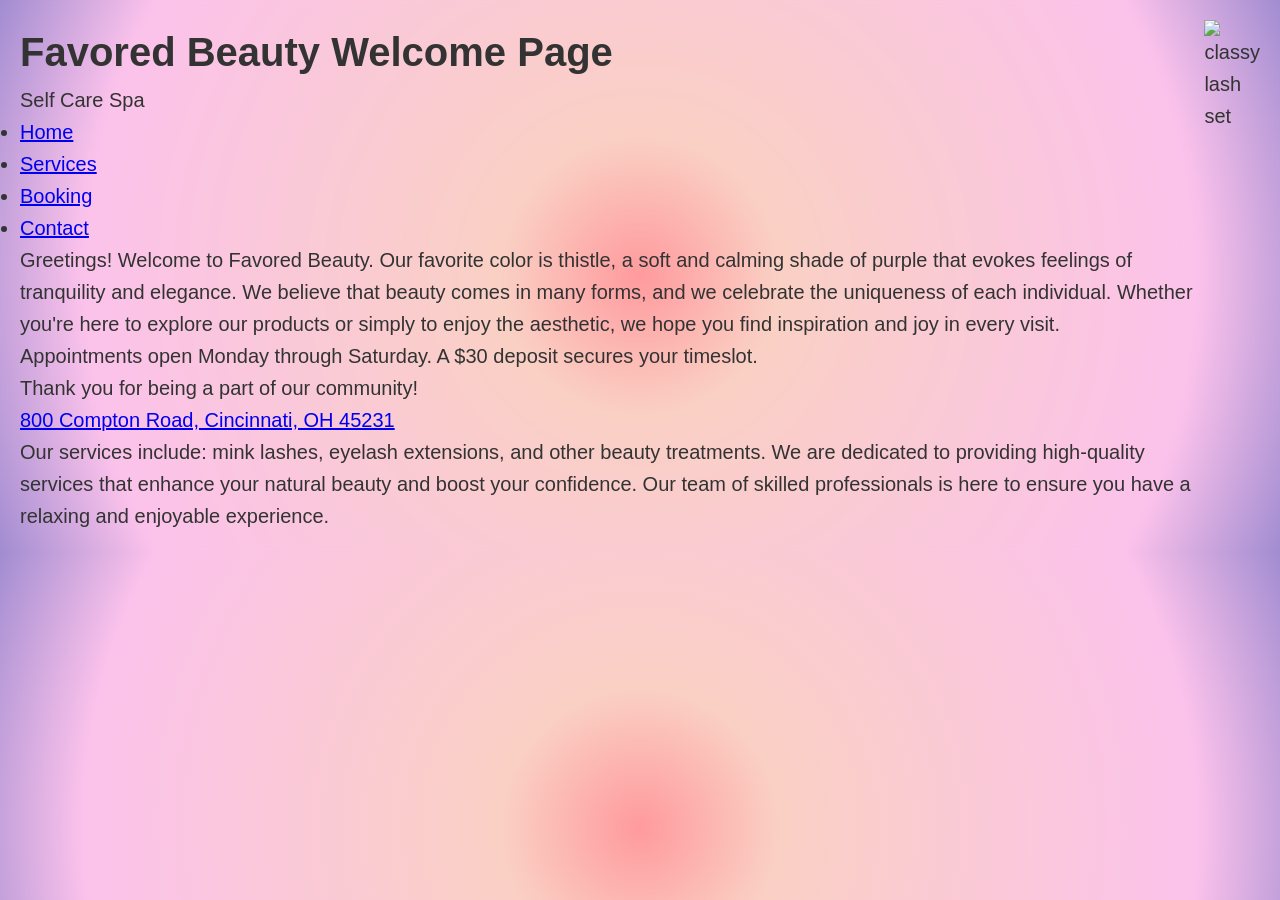
==== index.html @ 9606cc85 "ok ok" ====
<!DOCTYPE html>
<html lang="en">
<head>
    <meta charset="UTF-8">
    <meta name="viewport" content="width=device-width, initial-scale=1.0">
    <title>Favored Beauty Welcome Page</title>
    <link rel="stylesheet" href="style.css">
</head>
<body>
    <div class="wrapper">
    <header>

 <h1>Favored Beauty Welcome Page</h1>Self Care Spa</h1>  

       
       
 
                <nav>
                <ul>
                    <li><a href="index.html">Home</a></li>
                    <li><a href="services.html">Services</a></li>
                    <li><a href="booking.html">Booking</a></li>
                    <li><a href="contact.html">Contact</a></li>
                </ul>
            </nav>
      
 
        <p class="intro">Greetings! Welcome to Favored Beauty. Our favorite color is thistle, a soft and calming shade of purple that evokes feelings of tranquility and elegance. We believe that beauty comes in many forms, and we celebrate the uniqueness of each individual. Whether you're here to explore our products or simply to enjoy the aesthetic, we hope you find inspiration and joy in every visit.</p>
        <p> Appointments open Monday through Saturday. A $30 deposit secures your timeslot.</p> </p>
       <section class="community">
            <p>Thank you for being a part of our community!</p>
        </section>
 
        <p class="location">
</nav>
            
            <a href="https://www.google.com/maps/search/?api=1&query=800+Compton+Rd,+Cincinnati,+OH+45231" target="_blank" rel="noopener noreferrer">
                800 Compton Road, Cincinnati, OH 45231
            </a>
        </p>

        <p>Our services include: mink lashes, eyelash extensions, and other beauty treatments. We are dedicated to providing high-quality services that enhance your natural beauty and boost your confidence. Our team of skilled professionals is here to ensure you have a relaxing and enjoyable experience.</p>
    </div>
<img src="example.jpg" alt="classy lash set"><div>
<footer class="Favored Beauty 800 Compton Road"</footer></footer>
</body>
</html>
---- style.css ----
* {
    margin: 0;
    padding: 0;
    box-sizing: border-box;
}

body {
    font-family: Arial, sans-serif;
    font-size: 20px;
    background-color: thistle;
    color: #333;
    line-height: 1.6;
    display: flex;
    justify-content: center;
    padding: 20px;
    background: radial-gradient(circle, #ff9a9e, #fad0c4 20%, #fbc2eb 80%, #a18cd1 100%);
    background-size: cover;
    backdrop-filter: blur(3px);
}

.grid {
    display: grid;
    grid-template-columns: 1fr 1fr 1fr;
    gap: 20px;
    width: 75%;
    border: 2px solid rgba(216, 191, 216, 0.7);
    max-width: 1200px;
}

.appointment-form {
    display: inline-block; 
    background-color: darkorchid;
    padding: 20px;
    border-radius: 10px;
    grid-template-columns: 3fr 1fr;
    gap: 20px;
    width: 100%;
    max-width: 1200px;
}

.service-card:hover {
    transform: none;
    border-radius: 2rem;
    border: 12px solid black);
    padding: 1.8rem;
}

.booking-form {
    width: 100%;
    padding: 1.5rem;
    margin-bottom: 1rem;
    border-radius: 5px;
    border: 7px solid #000;
    display: block;
    box-shadow: 4px;    
    border-style: groove;
}

.footer {
    padding: 1.2em;
    background-color: darkorchid;
    display: flex;
    justify-content: space-between;
    text-align: center;
    margin-top: 20px;
    color: #fff;
}
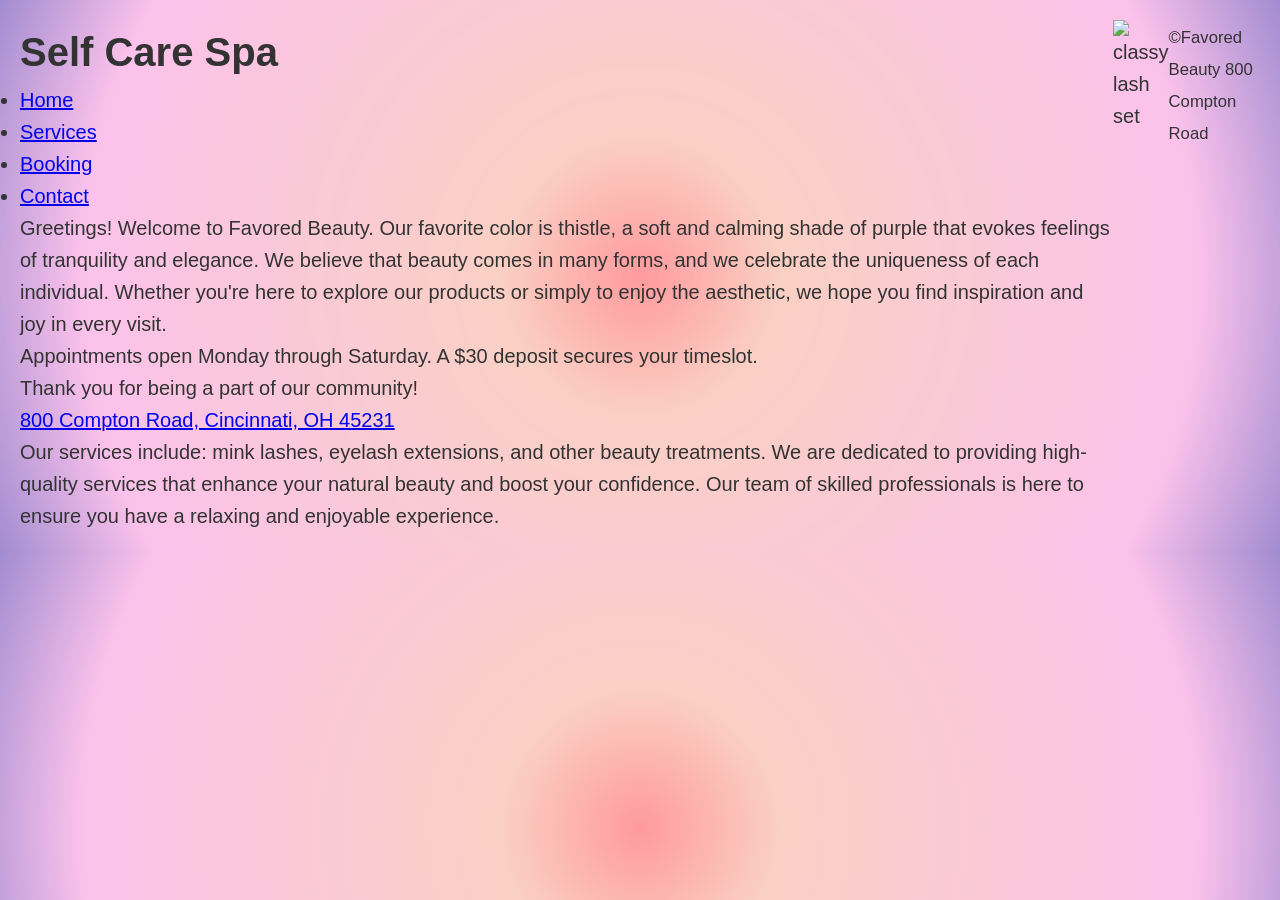
==== commit 2ff78d4e: "ok" ====
--- a/index.html
+++ b/index.html
@@ -6,23 +6,27 @@
     <title>Favored Beauty Welcome Page</title>
     <link rel="stylesheet" href="style.css">
 </head>
+
 <body>
     <div class="wrapper">
+
     <header>
+        <h1>Self Care Spa</h1> 
+    </header>
 
- <h1>Favored Beauty Welcome Page</h1>Self Care Spa</h1>  
+ 
 
        
        
  
-                <nav>
-                <ul>
-                    <li><a href="index.html">Home</a></li>
-                    <li><a href="services.html">Services</a></li>
-                    <li><a href="booking.html">Booking</a></li>
-                    <li><a href="contact.html">Contact</a></li>
-                </ul>
-            </nav>
+    <nav>
+        <ul>
+     <li><a href="index.html">Home</a></li>
+    <li><a href="services.html">Services</a></li>
+    <li><a href="booking.html">Booking</a></li>
+    <li><a href="about.html">Contact</a></li>
+ </ul>
+ </nav>
       
  
         <p class="intro">Greetings! Welcome to Favored Beauty. Our favorite color is thistle, a soft and calming shade of purple that evokes feelings of tranquility and elegance. We believe that beauty comes in many forms, and we celebrate the uniqueness of each individual. Whether you're here to explore our products or simply to enjoy the aesthetic, we hope you find inspiration and joy in every visit.</p>
@@ -41,7 +45,26 @@
 
         <p>Our services include: mink lashes, eyelash extensions, and other beauty treatments. We are dedicated to providing high-quality services that enhance your natural beauty and boost your confidence. Our team of skilled professionals is here to ensure you have a relaxing and enjoyable experience.</p>
     </div>
-<img src="example.jpg" alt="classy lash set"><div>
-<footer class="Favored Beauty 800 Compton Road"</footer></footer>
+<img src="example.jpg" alt="classy lash set">
+
+
+
+
+
+
+
+
+
+
+
+<footer>
+    <small>&copy;Favored Beauty 800 Compton Road</small>
+ </footer>
+
+
+
+
+ 
+</div>
 </body>
 </html>
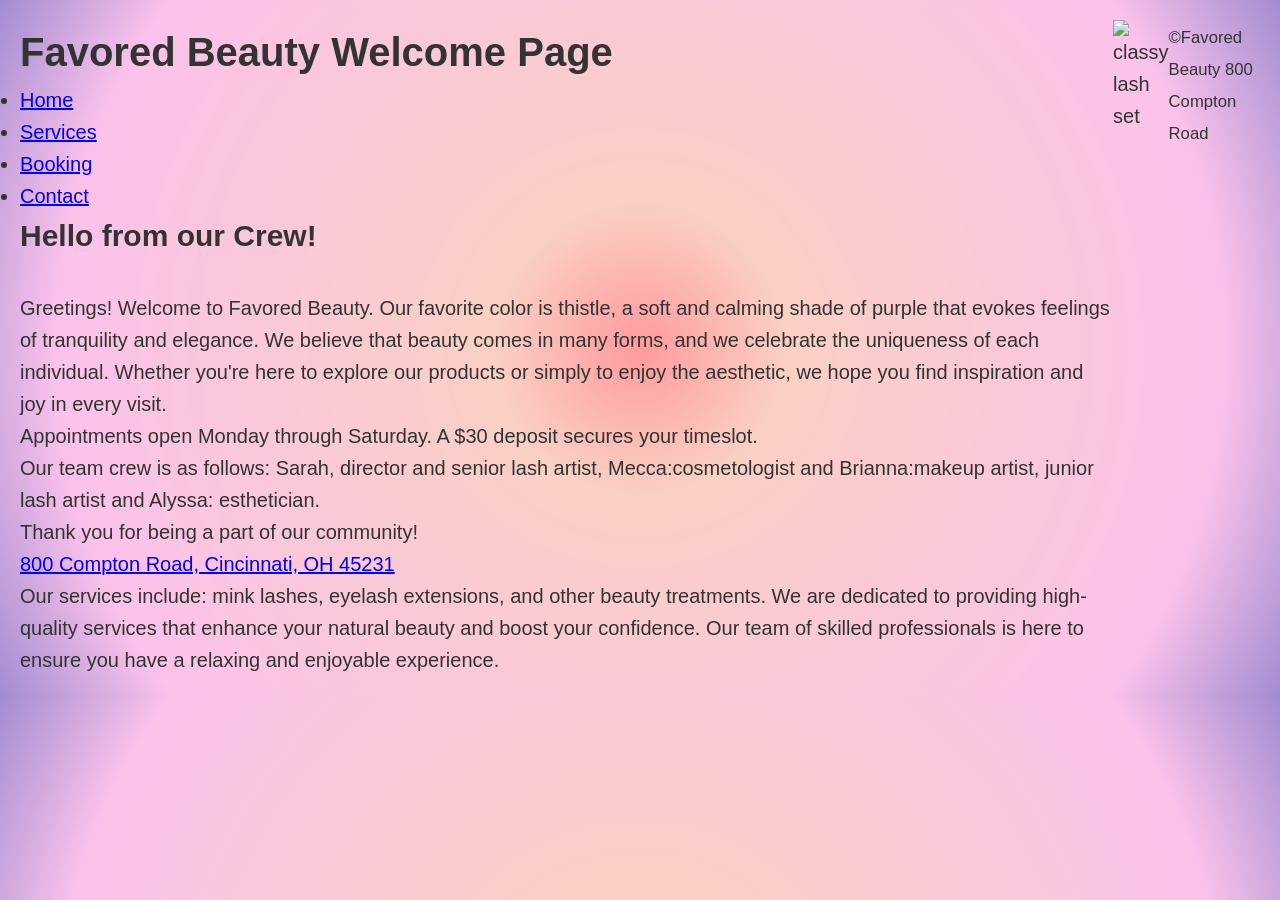
==== commit b4254984: "40" ====
--- a/index.html
+++ b/index.html
@@ -3,7 +3,7 @@
 <head>
     <meta charset="UTF-8">
     <meta name="viewport" content="width=device-width, initial-scale=1.0">
-    <title>Favored Beauty Welcome Page</title>
+    <title>Self Care Spa</title>
     <link rel="stylesheet" href="style.css">
 </head>
 
@@ -11,7 +11,7 @@
     <div class="wrapper">
 
     <header>
-        <h1>Self Care Spa</h1> 
+        <h1>Favored Beauty Welcome Page</h1> 
     </header>
 
  
@@ -27,12 +27,16 @@
     <li><a href="about.html">Contact</a></li>
  </ul>
  </nav>
-      
- 
+
+
+ <main>
+      <section class="left-column">
+ <h2>Hello from our Crew!</h2>
+ <img src="" alt="" class="">
         <p class="intro">Greetings! Welcome to Favored Beauty. Our favorite color is thistle, a soft and calming shade of purple that evokes feelings of tranquility and elegance. We believe that beauty comes in many forms, and we celebrate the uniqueness of each individual. Whether you're here to explore our products or simply to enjoy the aesthetic, we hope you find inspiration and joy in every visit.</p>
-        <p> Appointments open Monday through Saturday. A $30 deposit secures your timeslot.</p> </p>
-       <section class="community">
-            <p>Thank you for being a part of our community!</p>
+        <p> Appointments open Monday through Saturday. A $30 deposit secures your timeslot.</p> 
+        <p> Our team crew is as follows: Sarah, director and senior lash artist, Mecca:cosmetologist and Brianna:makeup artist, junior lash artist and Alyssa: esthetician.</p>
+        <p>Thank you for being a part of our community!</p>
         </section>
  
         <p class="location">
@@ -56,7 +60,7 @@
 
 
 
-
+</main>
 <footer>
     <small>&copy;Favored Beauty 800 Compton Road</small>
  </footer>
@@ -64,7 +68,7 @@
 
 
 
- 
+
 </div>
 </body>
 </html>
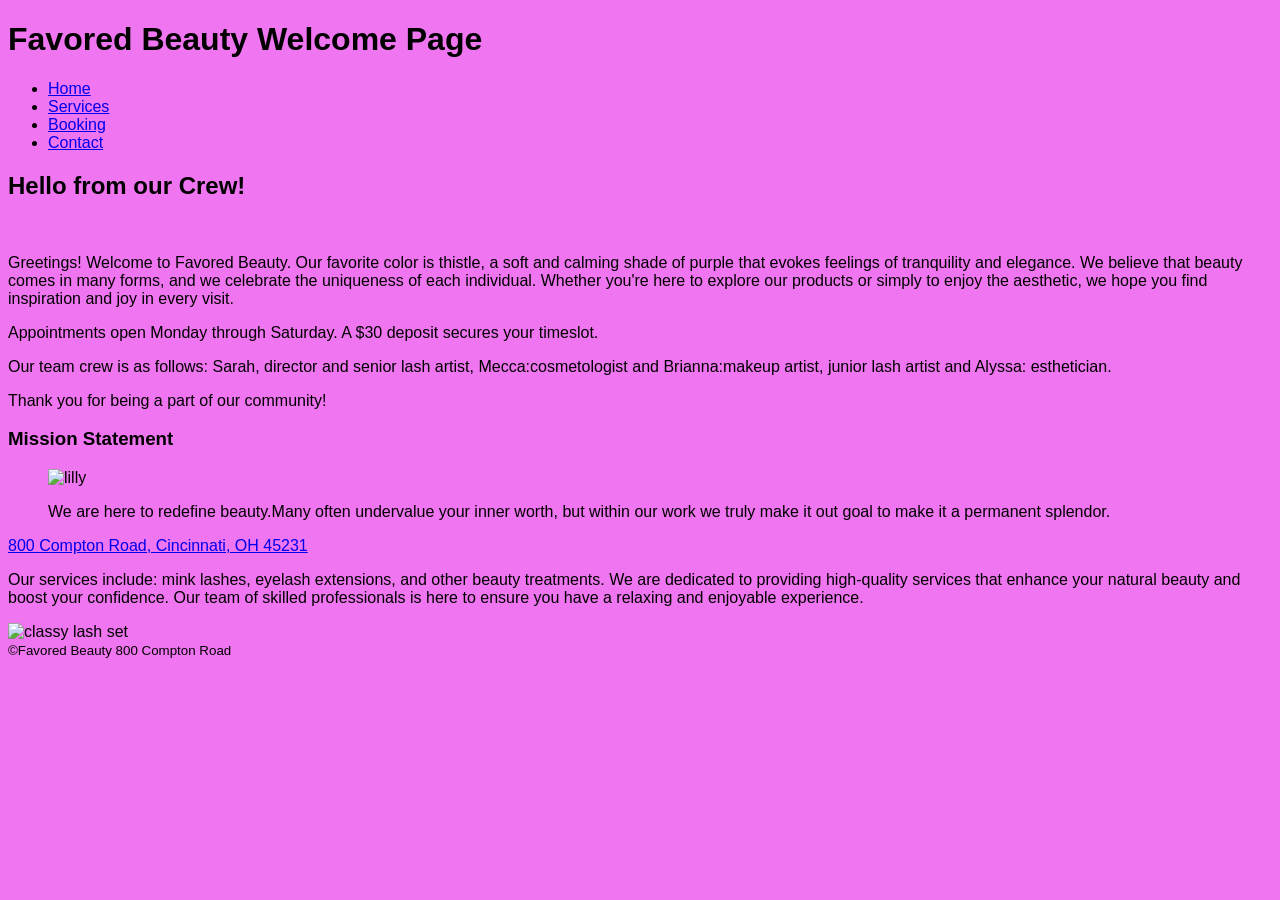
==== commit afa95a6f: "her" ====
--- a/index.html
+++ b/index.html
@@ -4,7 +4,8 @@
     <meta charset="UTF-8">
     <meta name="viewport" content="width=device-width, initial-scale=1.0">
     <title>Self Care Spa</title>
-    <link rel="stylesheet" href="style.css">
+    <link rel="stylesheet" href="reset.css">
+    <link rel="stylesheet" href="main.css">
 </head>
 
 <body>
@@ -38,6 +39,16 @@
         <p> Our team crew is as follows: Sarah, director and senior lash artist, Mecca:cosmetologist and Brianna:makeup artist, junior lash artist and Alyssa: esthetician.</p>
         <p>Thank you for being a part of our community!</p>
         </section>
+
+
+<section class="right-column">
+
+<h3>Mission Statement</h3>   
+
+<figure>
+<img src="images/lilly_sm.jpg" alt="lilly">
+<p>We are here to redefine beauty.Many often undervalue your inner worth, but within our work we truly make it out goal to make it a permanent splendor.</p>
+ </figure>
  
         <p class="location">
 </nav>
@@ -46,9 +57,13 @@
                 800 Compton Road, Cincinnati, OH 45231
             </a>
         </p>
+<section>
+        <p>Our services include: mink lashes, eyelash extensions, and other beauty treatments. We are dedicated to providing high-quality services that enhance your natural beauty and boost your confidence. Our team of skilled professionals is here to ensure you have a relaxing and enjoyable experience.</p>
+</section>
+    </div>
 
-        <p>Our services include: mink lashes, eyelash extensions, and other beauty treatments. We are dedicated to providing high-quality services that enhance your natural beauty and boost your confidence. Our team of skilled professionals is here to ensure you have a relaxing and enjoyable experience.</p>
-    </div>
+
+    
 <img src="example.jpg" alt="classy lash set">
 
 
--- a/main.css
+++ b/main.css
@@ -0,0 +1,12 @@
+
+body{
+    font-family: 'Lucida Sans', 'Lucida Sans Regular', 'Lucida Grande', 'Lucida Sans Unicode', Geneva, Verdana, sans-serif;
+background-color: rgb(240, 117, 240);
+background-image:url()
+}
+
+.wrapper{
+    background-color:rgb(231, 231, 85)
+    max-width: 960px;
+    margin 0 auto;
+}
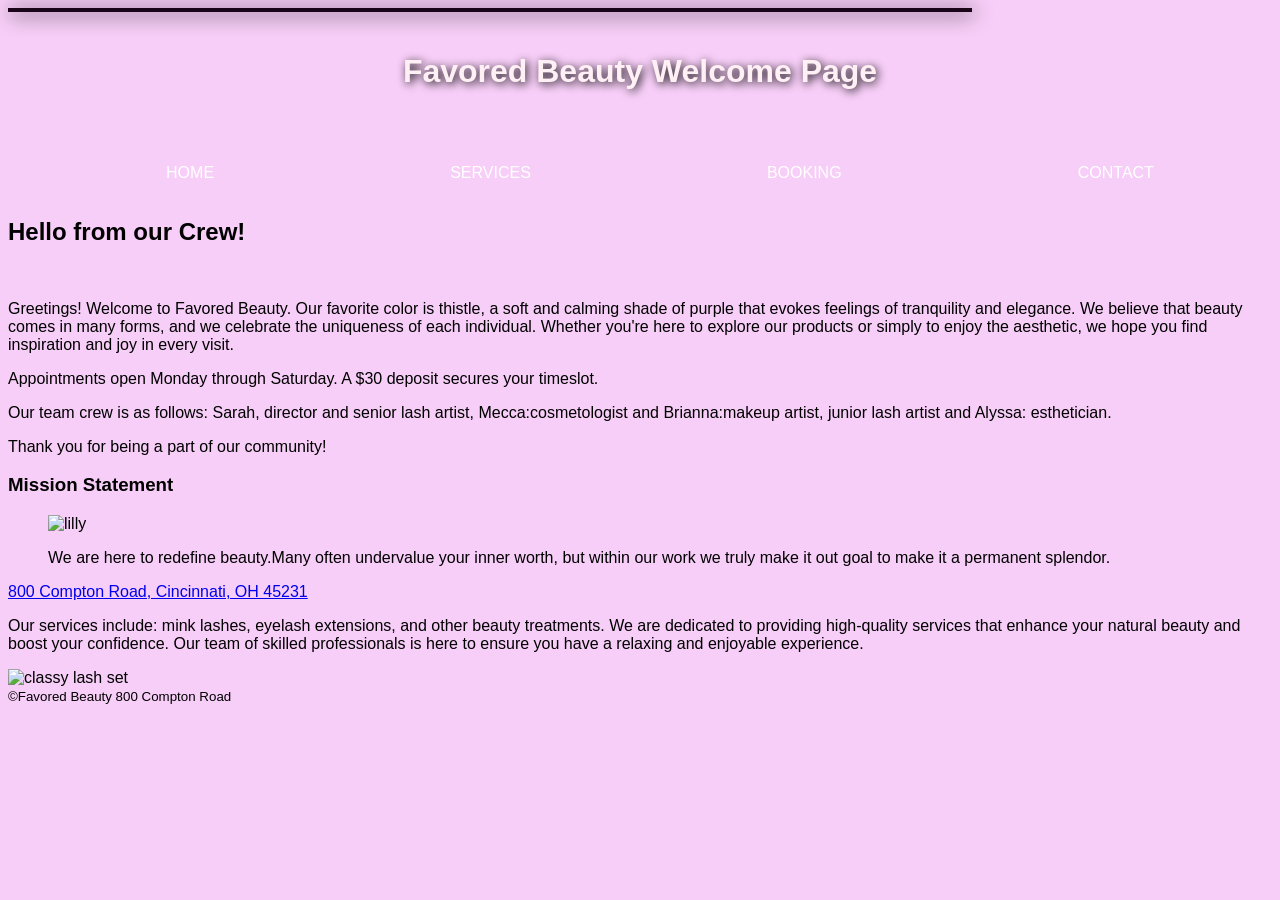
==== commit fcea18ca: "uhmmm" ====
--- a/index.html
+++ b/index.html
@@ -9,7 +9,7 @@
 </head>
 
 <body>
-    <div class="wrapper">
+    <div class="wrapper"></div>
 
     <header>
         <h1>Favored Beauty Welcome Page</h1> 
--- a/main.css
+++ b/main.css
@@ -1,12 +1,57 @@
 
 body{
     font-family: 'Lucida Sans', 'Lucida Sans Regular', 'Lucida Grande', 'Lucida Sans Unicode', Geneva, Verdana, sans-serif;
-background-color: rgb(240, 117, 240);
-background-image:url()
+    background-color: rgb(247, 206, 247);
+    background-image:url()
 }
 
 .wrapper{
-    background-color:rgb(231, 231, 85)
+    background-color:radial-gradient(circle, #ff9a9e, #fad0c4 20%, #fbc2eb 80%, #a18cd1 100%);
+    background-size: cover;
     max-width: 960px;
     margin 0 auto;
-}+    border: 2px solid rgb(26, 4, 26);
+    box-shadow: 2px 2px 20px black;
+}
+
+ header {
+    background-image:url(images/bkg_header.jpg);
+    padding: 20px;
+    text-align:center;
+ }   
+
+
+ header h1 {
+    font-size: 200%;
+    color:lavenderblush;
+    text-shadow: 2px 2px 10px black;    
+ }
+
+ nav{
+    background-color: radial-gradient(circle,rgb(70, 37, 37) 100%);
+    background-size: cover;
+    text-transform: uppercase;
+ }
+
+ nav ul{
+        display: flex;
+        justify-content: space-around;
+        flex-wrap: wrap;
+ }
+nav li {
+    list-style-type: none;
+    padding: 1rem;  
+}
+
+nav a {
+    color:white;
+    text-decoration: none;
+    padding: 1rem 2rem;
+}
+    
+ nav a:hover { 
+    background-color: black;
+    border-radius: 2rem;
+    
+
+ }
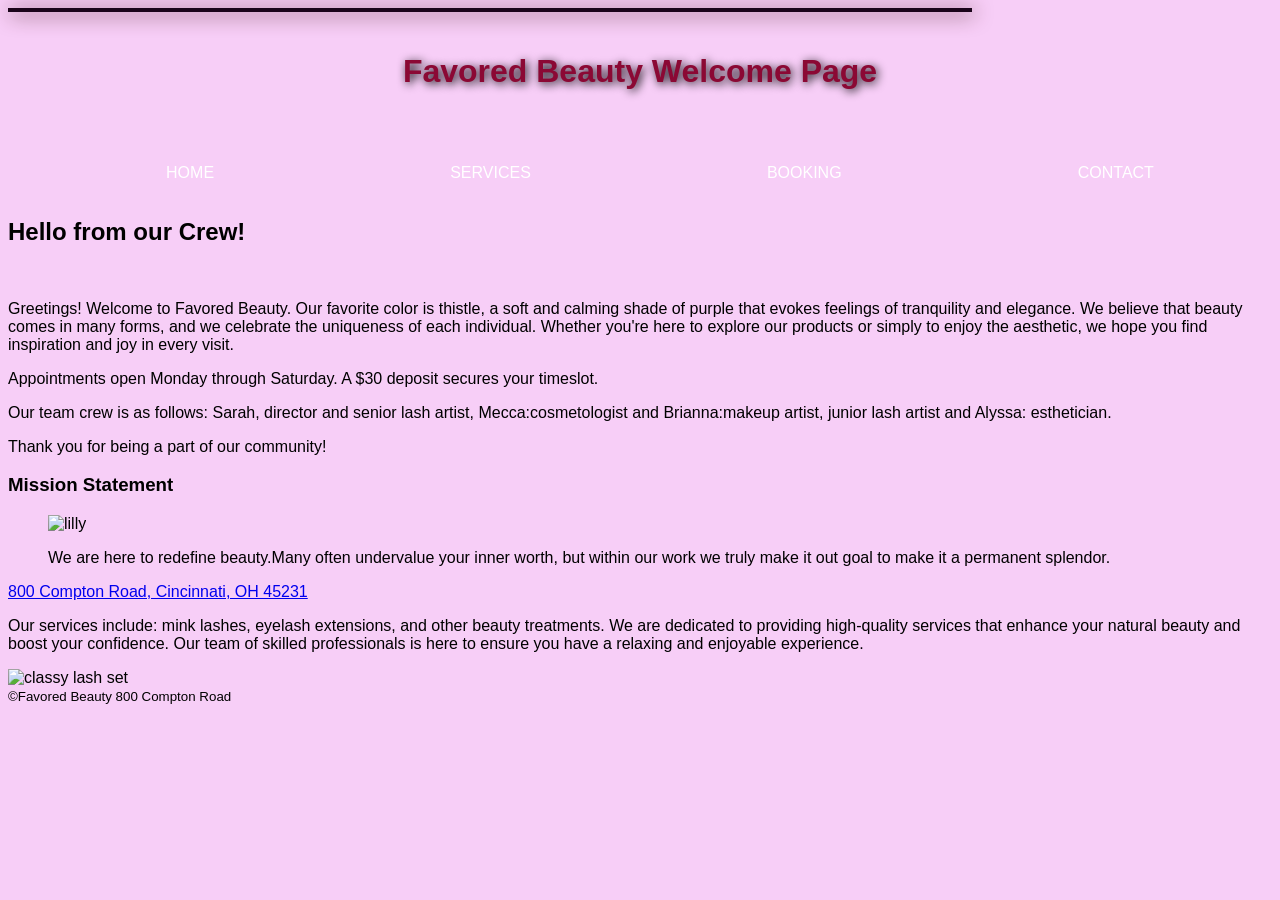
==== commit 92372caf: "ok" ====
--- a/index.html
+++ b/index.html
@@ -60,7 +60,7 @@
 <section>
         <p>Our services include: mink lashes, eyelash extensions, and other beauty treatments. We are dedicated to providing high-quality services that enhance your natural beauty and boost your confidence. Our team of skilled professionals is here to ensure you have a relaxing and enjoyable experience.</p>
 </section>
-    </div>
+    
 
 
     
--- a/main.css
+++ b/main.css
@@ -6,12 +6,12 @@
 }
 
 .wrapper{
-    background-color:radial-gradient(circle, #ff9a9e, #fad0c4 20%, #fbc2eb 80%, #a18cd1 100%);
+    background-color:radial-gradient(circle, #deec15);
     background-size: cover;
     max-width: 960px;
     margin 0 auto;
     border: 2px solid rgb(26, 4, 26);
-    box-shadow: 2px 2px 20px black;
+    box-shadow: 2px 2px 20px rgb(65, 19, 19);
 }
 
  header {
@@ -23,12 +23,12 @@
 
  header h1 {
     font-size: 200%;
-    color:lavenderblush;
+    color:rgb(139, 8, 52);
     text-shadow: 2px 2px 10px black;    
  }
 
  nav{
-    background-color: radial-gradient(circle,rgb(70, 37, 37) 100%);
+    background-color: radial-gradient(#522911);
     background-size: cover;
     text-transform: uppercase;
  }
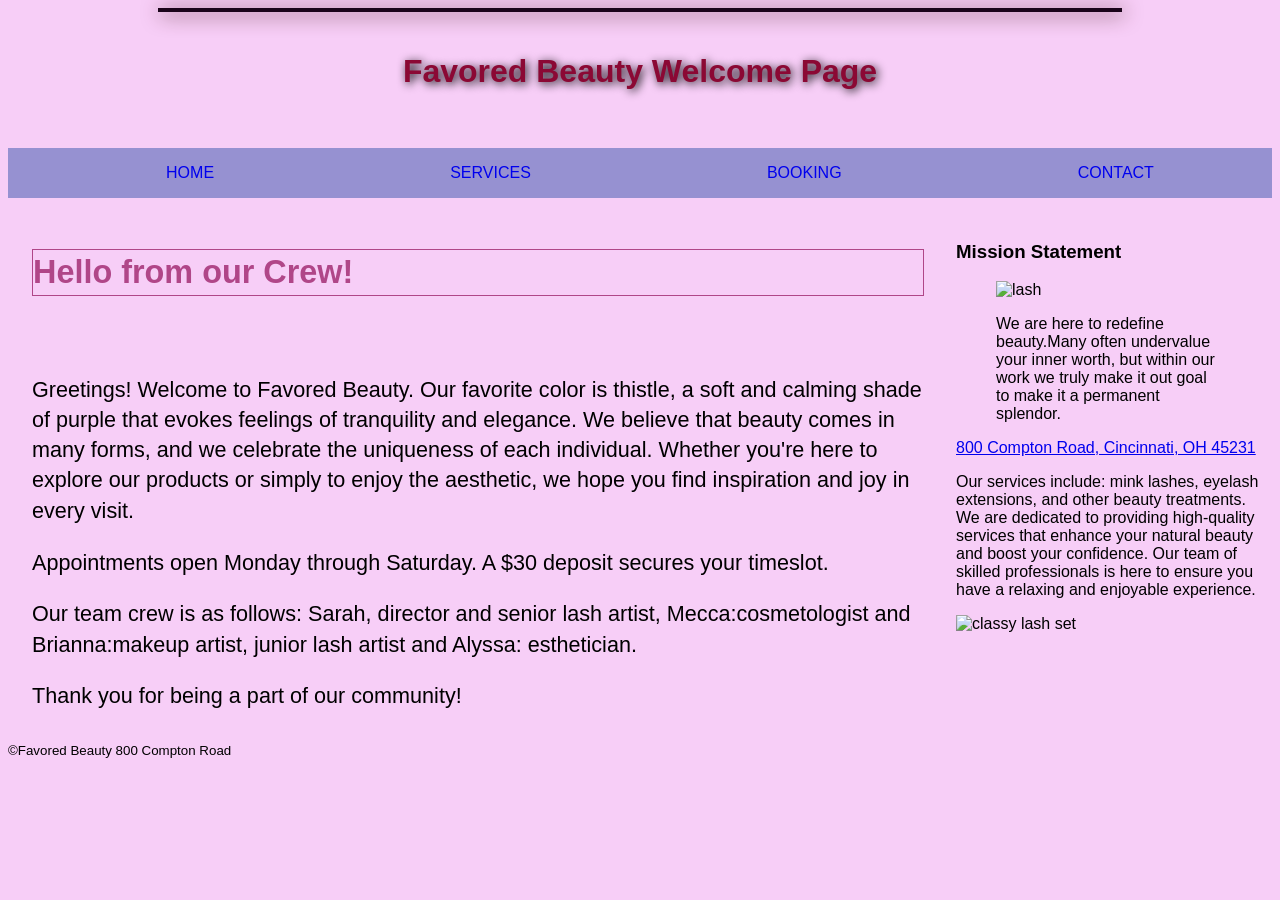
==== commit 135b9d21: "how do" ====
--- a/index.html
+++ b/index.html
@@ -46,7 +46,7 @@
 <h3>Mission Statement</h3>   
 
 <figure>
-<img src="images/lilly_sm.jpg" alt="lilly">
+<img src="https://vscode.dev/github/Shakesse/Final/blob/main/JPGSBY2"alt="lash">
 <p>We are here to redefine beauty.Many often undervalue your inner worth, but within our work we truly make it out goal to make it a permanent splendor.</p>
  </figure>
  
@@ -56,6 +56,7 @@
             <a href="https://www.google.com/maps/search/?api=1&query=800+Compton+Rd,+Cincinnati,+OH+45231" target="_blank" rel="noopener noreferrer">
                 800 Compton Road, Cincinnati, OH 45231
             </a>
+            
         </p>
 <section>
         <p>Our services include: mink lashes, eyelash extensions, and other beauty treatments. We are dedicated to providing high-quality services that enhance your natural beauty and boost your confidence. Our team of skilled professionals is here to ensure you have a relaxing and enjoyable experience.</p>
@@ -64,7 +65,7 @@
 
 
     
-<img src="example.jpg" alt="classy lash set">
+<img src="Lash Tech Business Instagram Post in Taupe Cream Soft Editorial Style (400px x 600 px).jpg" alt="classy lash set">
 
 
 
--- a/main.css
+++ b/main.css
@@ -1,6 +1,7 @@
 
 body{
     font-family: 'Lucida Sans', 'Lucida Sans Regular', 'Lucida Grande', 'Lucida Sans Unicode', Geneva, Verdana, sans-serif;
+    font-weight:16px bold;
     background-color: rgb(247, 206, 247);
     background-image:url()
 }
@@ -9,7 +10,7 @@
     background-color:radial-gradient(circle, #deec15);
     background-size: cover;
     max-width: 960px;
-    margin 0 auto;
+    margin: 0 auto;
     border: 2px solid rgb(26, 4, 26);
     box-shadow: 2px 2px 20px rgb(65, 19, 19);
 }
@@ -28,9 +29,9 @@
  }
 
  nav{
-    background-color: radial-gradient(#522911);
-    background-size: cover;
+    background-color: #9691d1;
     text-transform: uppercase;
+    border:2px radial rgb(65, 19, 19)
  }
 
  nav ul{
@@ -44,7 +45,7 @@
 }
 
 nav a {
-    color:white;
+    color:rgb(206, 133, 133)19, 143, 143);
     text-decoration: none;
     padding: 1rem 2rem;
 }
@@ -52,6 +53,25 @@
  nav a:hover { 
     background-color: black;
     border-radius: 2rem;
-    
 
- }+ }
+main {
+    display:grid;
+    grid-template-columns: 3fr 1fr;
+    gap: 1rem;
+    padding: .5rem;
+}
+
+.left-column {
+    font-size: 135%;
+    line-height: 1.4;
+    padding: 0 1rem;
+}
+.left-column h2 {
+    font-size: 150%;
+    color:#b04688;
+    border: 1px solid;color: rgb(65,19,19)
+    border-bottom: 1px solid; color:#b04688
+
+}
+
